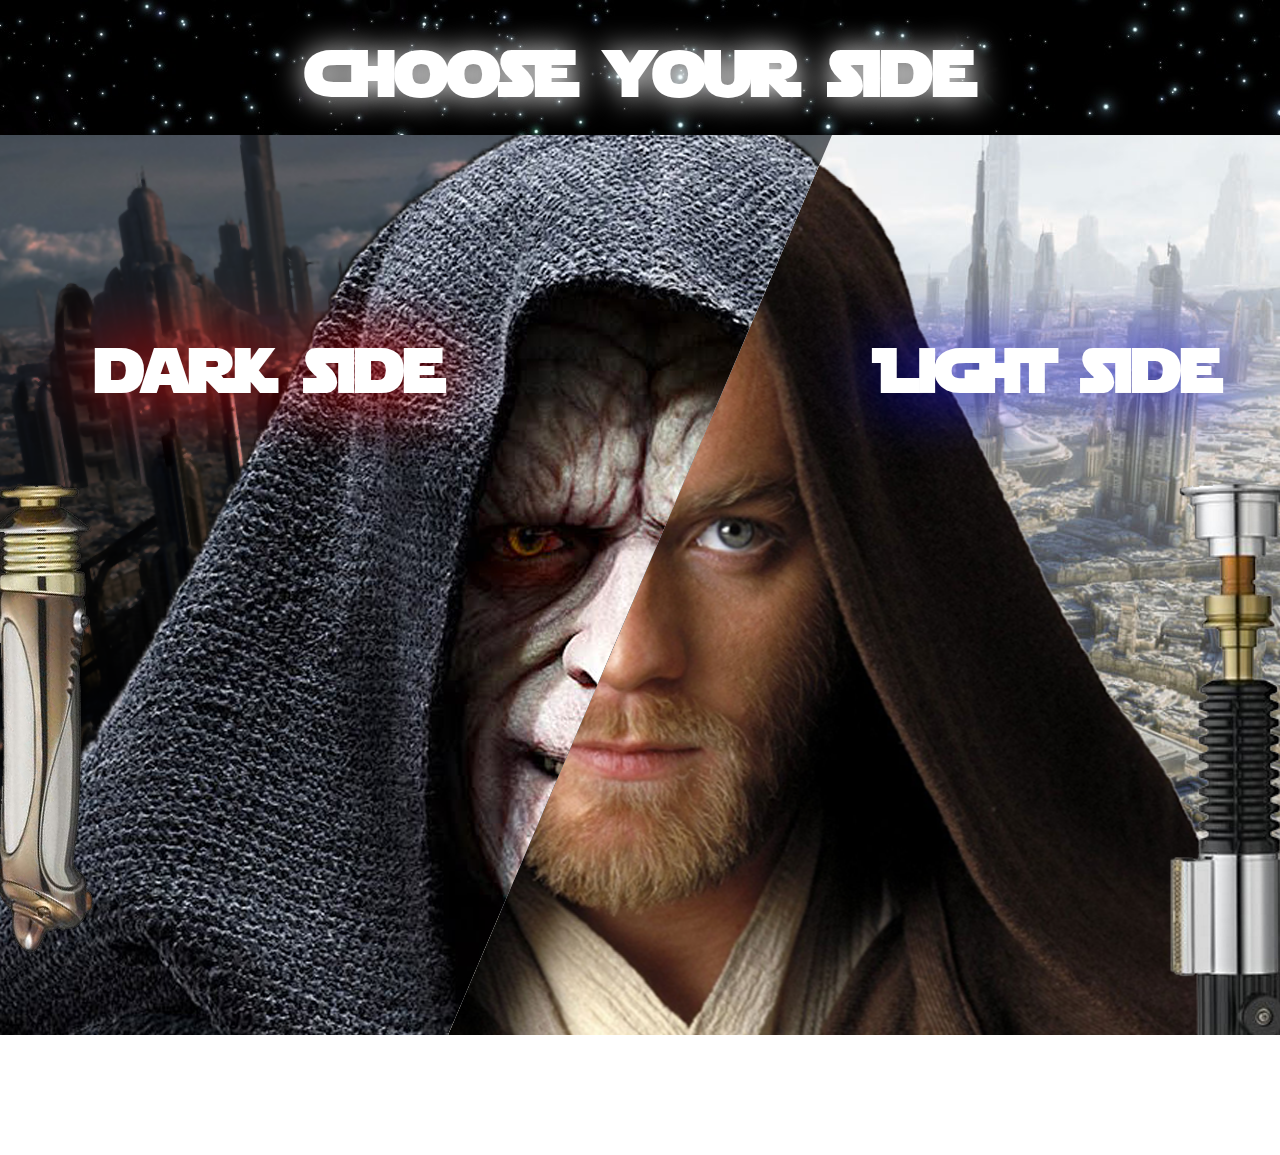
==== index.html @ e0ad4acf "Added Lightsaber footer" ====
<!DOCTYPE html>
<html>
<head>
  <meta charset="utf-8">
  <title>Choose your Side</title>
  <link href="css/style.css" rel="stylesheet"/>
  <script   src="https://code.jquery.com/jquery-2.2.3.min.js"   integrity="sha256-a23g1Nt4dtEYOj7bR+vTu7+T8VP13humZFBJNIYoEJo="   crossorigin="anonymous"></script>
  <script src="js/script.js"></script>
</head>
<body>

  <header>
    <h1 id="Titel">choose your side</h1>
  </header>

  <div id="wrapper">

    <div id="lightsidebackground">
      <div id="lightsideperson">
        <div id="lightside">
          <h1 id="lightside_title">LighT side</h1>
          <div id="goodboylightsaber">
            <img id="goodboyhandle" src="img/goodboywaffe.png" />
            <div id="bluelightsabercontainer">
              <img id="bluelightsaber" src="img/blue2.png" />
            </div>
          </div>
        </div>
      </div>
    </div>

    <div id="darksidebackground">
      <div id="darkside">
        <h1 id="darkside_title">dark side</h1>
        <div id="badboylightsaber">
          <img id="badboyhandle" src="img/badboywaffe - Kopie.png" />
          <div id="redlightsabercontainer">
            <img id="saberfire" src="img/saberfire.gif" />
            <img id="redlightsaber" src="img/red2.png" />
          </div>
        </div>
      </div>
    </div>

  </div>
  <div id="footerwrapper">
    <footer></footer>
  </div>

</body>
</html>
---- css/style.css ----
* {
  margin: 0;
  padding: 0;
}

body {
  overflow: hidden;
}
#darkside, #lightside, #darksidebackground, #lightsidebackground {
  position: absolute;
  top: 0;
  left: 0;
  height: 100vh;
  width: 100%;
  display: block;
}

body {
  overflow: hidden;
}
/*-------------------Background-------------------*/
#lightsidebackground, #darksidebackground{
  background-position: center;
  background-repeat: no-repeat;
  background-size: cover;
  -webkit-transition: -webkit-clip-path 0.7s; /* Safari */
  transition: -webkit-clip-path 0.7s;
}
#lightsidebackground{
  -webkit-clip-path: polygon(65% 0, 100% 0, 100% 100%, 35% 100vh);
  clip-path: polygon(65% 0, 100% 0, 100% 100%, 35% 100vh);
  background-image: url("../img/good.jpg");
}
#darksidebackground{
  -webkit-clip-path: polygon(65% 0, 0 0, 0 100%, 35% 100vh);
  clip-path: polygon(65% 0, 0 0, 0 100%, 35% 100vh);
  background-image: url("../img/bad.png");
}
/*-------------------Kopf Bilder-------------------*/
#darkside, #lightside{
  background-position: center;
  background-repeat: no-repeat;
  -webkit-transition: -webkit-clip-path 0.7s; /* Safari */
  transition: -webkit-clip-path 0.7s;
}

#darkside {
  -webkit-clip-path: polygon(65vw 0, 0 0, 0 100%, 35% 100vh);
  clip-path: polygon(65% 0, 0 0, 0 100%, 35% 100vh);
  background-image: url("../img/imperator.png");
}

#lightside {
}

#lightsideperson {
  background-position: center;
  background-repeat: no-repeat;
  -webkit-transition: -webkit-clip-path 0.7s; /* Safari */
  transition: -webkit-clip-path 0.7s;
  background-image: url("../img/FighterObiHead.png");
  -webkit-clip-path: polygon(65% 0, 100% 0, 100% 100%, 35% 100vh);
  clip-path: polygon(65% 0, 100% 0, 100% 100%, 35% 100vh);
  height: 100%;
}

/*-------------------Titel-------------------*/
header{
background-image: url("../img/titel-balken-background.jpg");
background-repeat: repeat;
height: 15vh;
}
#Titel {
  font-size:5vw;
  font-family: StarJedi, Impact,serif;
  text-shadow: 1px  1px 30px white;
  text-align: center;
  color: white;
  line-height: 15vh;
}

/*-------------------Beschriftungen-------------------*/
@font-face {
  font-family: StarJedi;
  src: url(../fonts/starjedi/Starjedi.ttf);
}

#lightside_title, #darkside_title{
  cursor: pointer;
  font-size:4.75vw;
  font-family: StarJedi, Impact;
  text-align: center;
  width:28%;
  -webkit-transition: margin-top 0.5s, margin-left 0.5s; /* Safari */
  transition: margin-top 0.5s, margin-left 0.5s;
  padding: 0, 0, 2px, 0;
  color: white;
  position: absolute;
  z-index: 5;
}

#lightside_title{
  text-shadow: 1px  1px 70px blue;
  margin-top: 20vh;
  margin-left: 68vw;
}

#darkside_title{
  text-shadow: 1px  1px 70px red;
  margin-top: 20vh;
  margin-left: 7vw;
}
/*-------------------Button Allgemein-------------------*/
button {
  top:0;
  display: inline-block;
  border-radius: 5px;
  border: none;
  text-align: center;
  font-size: 20px;
  padding: 10px;
  cursor: pointer;
  position: absolute;
  transition: box-shadow 0.3s;
  width: 100px;
}

button span {
  cursor: pointer;
  display: inline-block;
  position: relative;
  transition: 0.5s;
}

button span:before {
  content: '»';
  position: absolute;
  opacity: 0;
  top: 0;
  right: -20px;
  transition: 0.5s;
}

button:hover span {
  padding-right: 25px;
}

button:hover span:before {
  opacity: 1;
  right: 0;
}

button:focus {
  outline: 0;
}

button:hover span:after {
  opacity: 1;
  right: 0;
}
/*-------------------Lightside Button-------------------*/
#lightside_button {
  right:0;
  background-color: #555555;
  color: #FFFFFF;
  display: none;
}

#lightside_button:hover {
  box-shadow: 0 12px 16px 0 rgba(0,0,0,0.24),0 17px 50px 0 rgba(0,0,0,0.19);
}

/*-------------------Darkside Button-------------------*/
#darkside_button {
  left:0;
  background-color: #FFFFFF;
  color: black;
  display: none;
}

#darkside_button:hover {
  box-shadow: 0 12px 16px 0 rgba(214,214,214,0.24),0 17px 50px 0 rgba(214,214,214,0.19);
}
/*-------------------Bilder / Gif's-------------------*/
#bild1{
  position: absolute;
  margin-bottom: 80%;
  margin-left: 34%;
}

#bild2{
  position: absolute;
  margin-bottom: 90%;
  margin-left: 20%;
}

div {
  transform : translateZ(0);
}

#badboyhandle {
  bottom:70px;
  left: -31px;
  position: absolute;
  z-index: 2;
}

#redlightsaber {
  position: absolute;
  left:-50px;
  bottom: -1000px;
  transition: bottom 0.7s;
}

#badboylightsaber {
  position: absolute;
  bottom:0;
  left:0;
  transition: transform 1s, left 1s, bottom 1s;
}

#redlightsabercontainer {
  overflow: hidden;
  bottom: 545px;
  height: 1000px;
  width: 600px;
  position: absolute;
  z-index: 1;
}

#saberfire {
  position: absolute;
  left:-52px;
  bottom: -1000px;
  transition: bottom 0.7s;
}

#goodboyhandle {
  bottom:-120px;
  right: -27px;
  position: absolute;
  z-index: 1
}

#goodboylightsaber {
  position: absolute;
  bottom:0;
  right:0;
  transition: transform 1s, right 1s, bottom 1s;
}

#bluelightsaber {
  position: absolute;
  right:-45px;
  bottom: -1000px;
  transition: bottom 0.7s;
}

#bluelightsabercontainer {
  overflow: hidden;
  margin-bottom: 545px;
  height: 1000px;
  width: 600px;
}

footer {
  display: block;
  height: 124px;
}

#footerwrapper {
  display: block;
  width: 100%;
  padding: 0;
  position: absolute;
  bottom: 0;
}
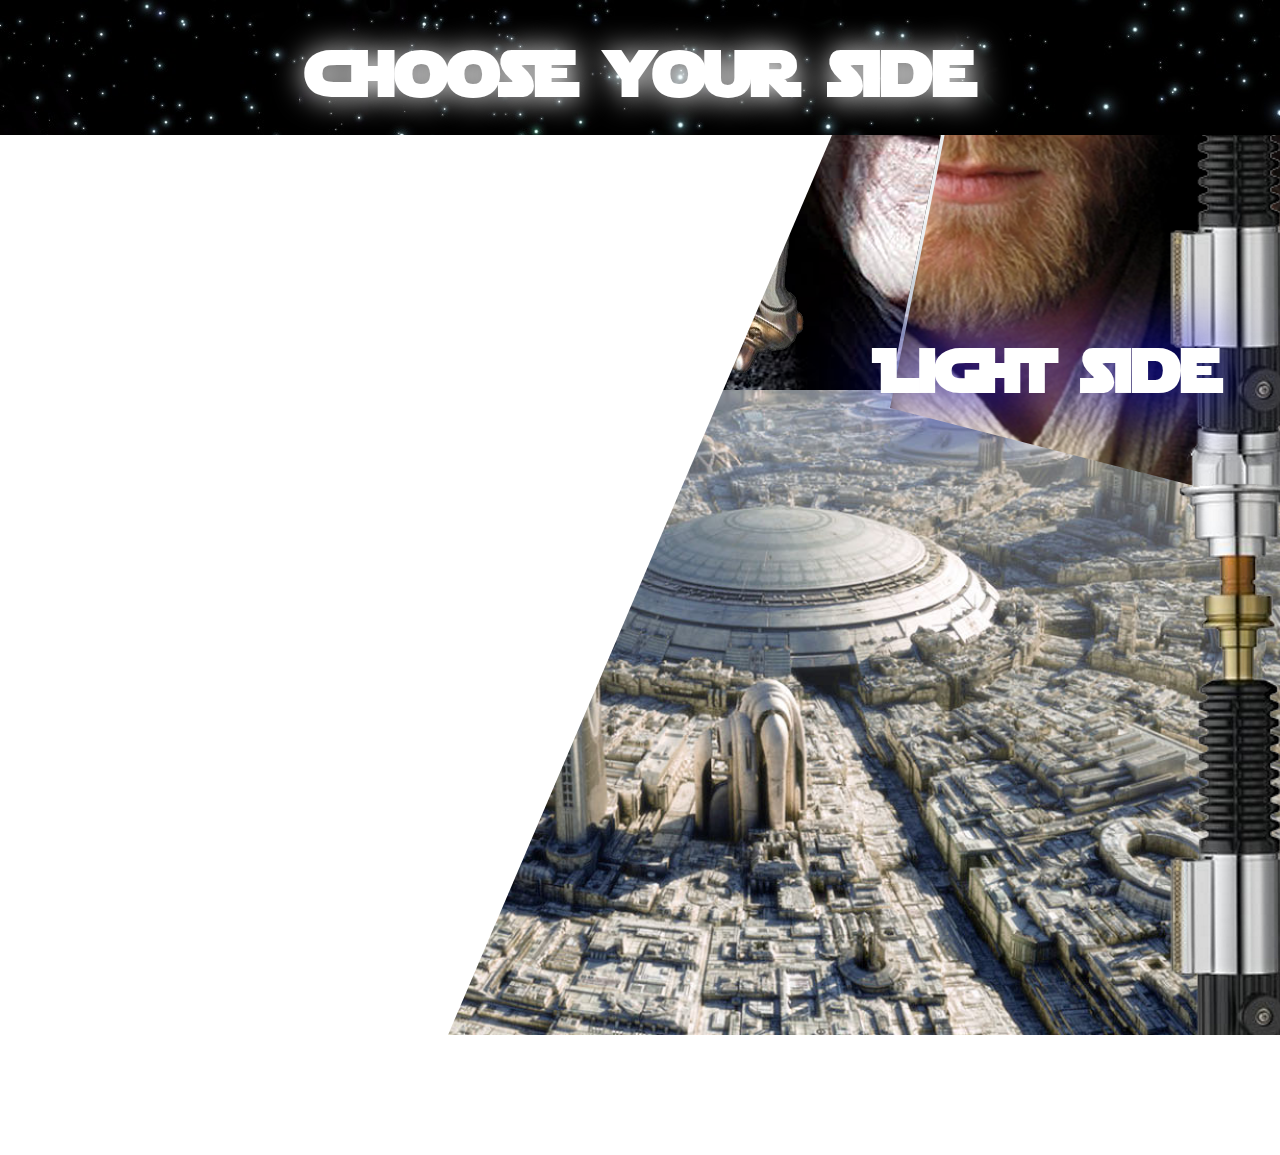
==== commit 175df091: "Merge remote-tracking branch 'origin/master'" ====
--- a/index.html
+++ b/index.html
@@ -16,6 +16,16 @@
   <div id="wrapper">
 
     <div id="lightsidebackground">
+<<<<<<< HEAD
+      <div id="lightside">
+        <h1 id="lightside_title">LighT side</h1>
+        <div id="lightsidepic">
+        </div>
+        <div id="goodboylightsaber">
+          <img id="goodboyhandle" src="img/goodboywaffe.png" />
+          <div id="bluelightsabercontainer">
+            <img id="bluelightsaber" src="img/blue2.png" />
+=======
       <div id="lightsideperson">
         <div id="lightside">
           <h1 id="lightside_title">LighT side</h1>
@@ -24,6 +34,7 @@
             <div id="bluelightsabercontainer">
               <img id="bluelightsaber" src="img/blue2.png" />
             </div>
+>>>>>>> origin/master
           </div>
         </div>
       </div>
@@ -32,6 +43,8 @@
     <div id="darksidebackground">
       <div id="darkside">
         <h1 id="darkside_title">dark side</h1>
+        <div id="darksidepic">
+        </div>
         <div id="badboylightsaber">
           <img id="badboyhandle" src="img/badboywaffe - Kopie.png" />
           <div id="redlightsabercontainer">
@@ -39,6 +52,10 @@
             <img id="redlightsaber" src="img/red2.png" />
           </div>
         </div>
+<<<<<<< HEAD
+
+  </div>
+=======
       </div>
     </div>
 
@@ -47,5 +64,6 @@
     <footer></footer>
   </div>
 
+>>>>>>> origin/master
 </body>
 </html>
--- a/css/style.css
+++ b/css/style.css
@@ -66,9 +66,9 @@
 
 /*-------------------Titel-------------------*/
 header{
-background-image: url("../img/titel-balken-background.jpg");
-background-repeat: repeat;
-height: 15vh;
+  background-image: url("../img/titel-balken-background.jpg");
+  background-repeat: repeat;
+  height: 15vh;
 }
 #Titel {
   font-size:5vw;
@@ -113,6 +113,10 @@
 /*-------------------Button Allgemein-------------------*/
 button {
   top:0;
+<<<<<<< HEAD
+  left:50%;
+=======
+>>>>>>> origin/master
   display: inline-block;
   border-radius: 5px;
   border: none;
@@ -182,22 +186,97 @@
   box-shadow: 0 12px 16px 0 rgba(214,214,214,0.24),0 17px 50px 0 rgba(214,214,214,0.19);
 }
 /*-------------------Bilder / Gif's-------------------*/
-#bild1{
-  position: absolute;
-  margin-bottom: 80%;
-  margin-left: 34%;
-}
-
-#bild2{
-  position: absolute;
-  margin-bottom: 90%;
-  margin-left: 20%;
+#lightsidepic{
+  background-image: url("../img/fight.gif");
+  background-position: center;
+  background-size: cover;
+  display: none;
+  position: absolute;
+  width: 50vw;
+  height: 50vh;
+  margin-top: 20vh;
+  margin-left: 25vw;
+}
+
+#darksidepic{
+  background-image: url("../img/dark.gif");
+  background-position: center;
+  background-size: cover;
+  display: none;
+  position: absolute;
+  width: 80vw;
+  height: 70vh;
+  margin-top: 13vh;
+  margin-left: 10vw;
 }
 
 div {
   transform : translateZ(0);
 }
 
+<<<<<<< HEAD
+@keyframes vader {
+  from { box-shadow: 0 0 10px #e51115; }
+  50% { box-shadow: 0 0 16px #e51115; }
+  to { box-shadow: 0 0 10px #e51115; }
+}
+@-moz-keyframes vader {
+  from { box-shadow: 0 0 10px #e51115; }
+  50% { box-shadow: 0 0 16px #e51115; }
+  to { box-shadow: 0 0 10px #e51115; }
+}
+@-webkit-keyframes vader {
+  from { box-shadow: 0 0 10px #e51115; }
+  50% { box-shadow: 0 0 16px #e51115; }
+  to { box-shadow: 0 0 10px #e51115; }
+}
+@-o-keyframes vader {
+  from { box-shadow: 0 0 10px #e51115; }
+  50% { box-shadow: 0 0 16px #e51115; }
+  to { box-shadow: 0 0 10px #e51115; }
+}
+@-ms-keyframes vader {
+  from { box-shadow: 0 0 10px #e51115; }
+  50% { box-shadow: 0 0 16px #e51115; }
+  to { box-shadow: 0 0 10px #e51115; }
+}
+
+@keyframes obi-wan {
+  from { box-shadow: 0 0 10px #3784d6; }
+  50% { box-shadow: 0 0 16px #3784d6; }
+  to { box-shadow: 0 0 10px #3784d6; }
+}
+@-moz-keyframes obi-wan {
+  from { box-shadow: 0 0 10px #3784d6; }
+  50% { box-shadow: 0 0 16px #3784d6; }
+  to { box-shadow: 0 0 10px #3784d6; }
+}
+@-webkit-keyframes obi-wan {
+  from { box-shadow: 0 0 10px #3784d6; }
+  50% { box-shadow: 0 0 16px #3784d6; }
+  to { box-shadow: 0 0 10px #3784d6; }
+}
+@-o-keyframes obi-wan {
+  from { box-shadow: 0 0 10px #3784d6; }
+  50% { box-shadow: 0 0 16px #3784d6; }
+  to { box-shadow: 0 0 10px #3784d6; }
+}
+@-ms-keyframes obi-wan {
+  from { box-shadow: 0 0 10px #3784d6; }
+  50% { box-shadow: 0 0 16px #3784d6; }
+  to { box-shadow: 0 0 10px #3784d6; }
+}
+
+/*#footerlichtschwert .lightsaber input[type=checkbox]:checked ~ div.plasma {
+height: 100vh;
+}
+
+#footerlichtschwert .lightsaber .plasma {
+width: 150px;
+}*/
+
+=======
+>>>>>>> origin/master
 #badboyhandle {
   bottom:70px;
   left: -31px;
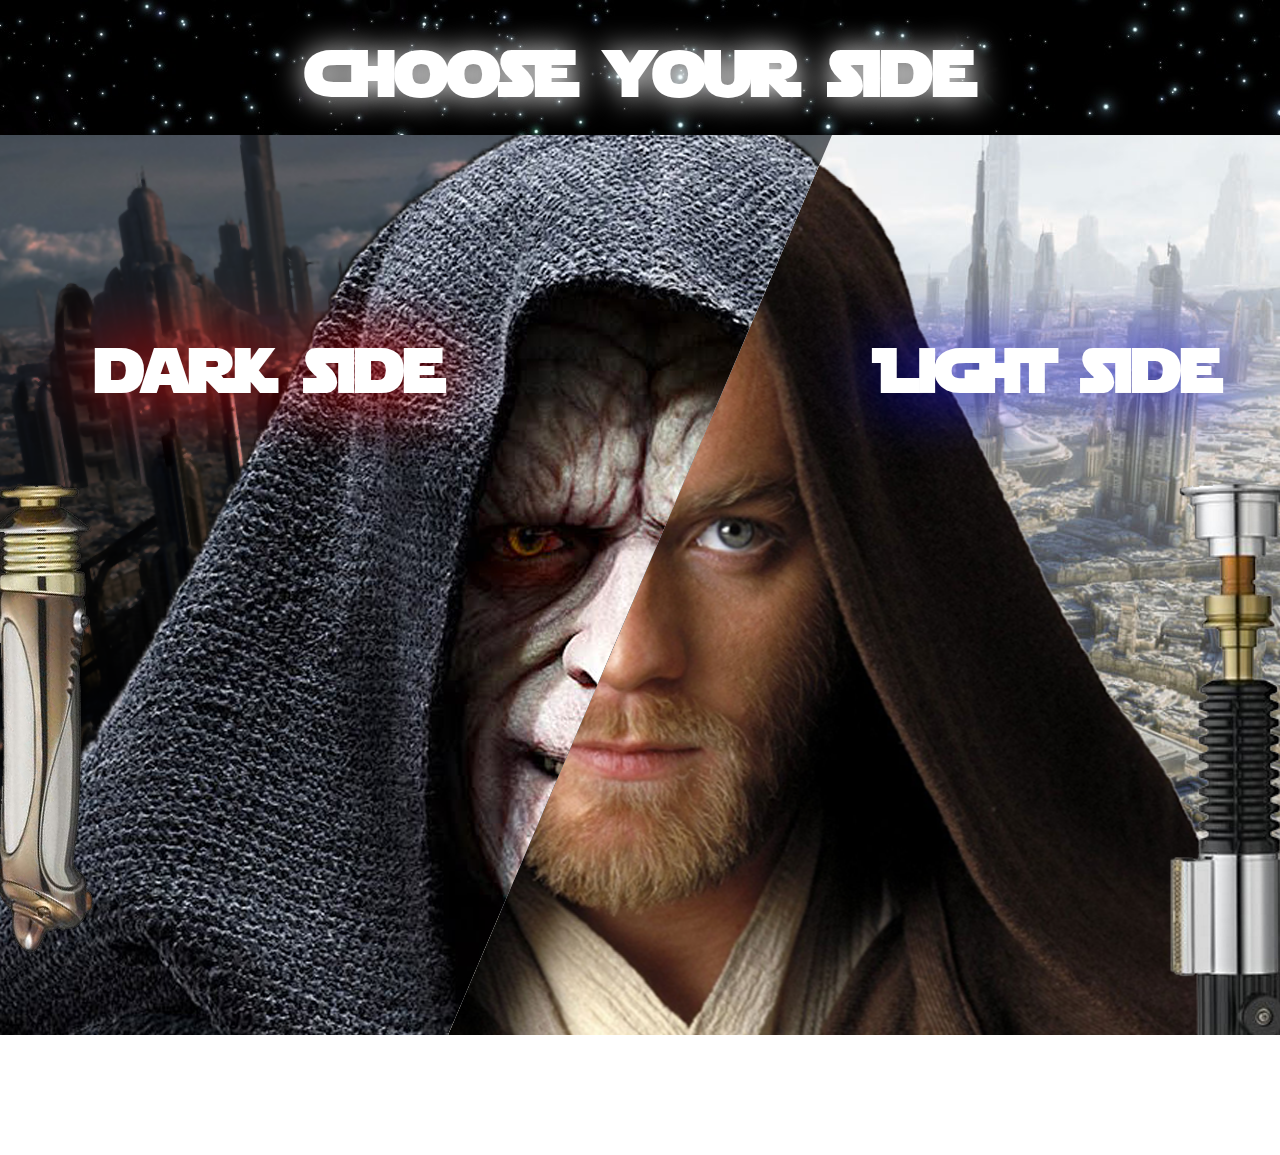
==== commit aa8961ae: "resolved conflicts" ====
--- a/index.html
+++ b/index.html
@@ -16,25 +16,15 @@
   <div id="wrapper">
 
     <div id="lightsidebackground">
-<<<<<<< HEAD
-      <div id="lightside">
-        <h1 id="lightside_title">LighT side</h1>
-        <div id="lightsidepic">
-        </div>
-        <div id="goodboylightsaber">
-          <img id="goodboyhandle" src="img/goodboywaffe.png" />
-          <div id="bluelightsabercontainer">
-            <img id="bluelightsaber" src="img/blue2.png" />
-=======
       <div id="lightsideperson">
         <div id="lightside">
           <h1 id="lightside_title">LighT side</h1>
+          <div id="lightsidepic"></div>
           <div id="goodboylightsaber">
             <img id="goodboyhandle" src="img/goodboywaffe.png" />
             <div id="bluelightsabercontainer">
               <img id="bluelightsaber" src="img/blue2.png" />
             </div>
->>>>>>> origin/master
           </div>
         </div>
       </div>
@@ -43,8 +33,7 @@
     <div id="darksidebackground">
       <div id="darkside">
         <h1 id="darkside_title">dark side</h1>
-        <div id="darksidepic">
-        </div>
+        <div id="darksidepic"></div>
         <div id="badboylightsaber">
           <img id="badboyhandle" src="img/badboywaffe - Kopie.png" />
           <div id="redlightsabercontainer">
@@ -52,18 +41,11 @@
             <img id="redlightsaber" src="img/red2.png" />
           </div>
         </div>
-<<<<<<< HEAD
-
-  </div>
-=======
       </div>
     </div>
-
   </div>
   <div id="footerwrapper">
     <footer></footer>
   </div>
-
->>>>>>> origin/master
 </body>
 </html>
--- a/css/style.css
+++ b/css/style.css
@@ -113,10 +113,6 @@
 /*-------------------Button Allgemein-------------------*/
 button {
   top:0;
-<<<<<<< HEAD
-  left:50%;
-=======
->>>>>>> origin/master
   display: inline-block;
   border-radius: 5px;
   border: none;
@@ -214,69 +210,6 @@
   transform : translateZ(0);
 }
 
-<<<<<<< HEAD
-@keyframes vader {
-  from { box-shadow: 0 0 10px #e51115; }
-  50% { box-shadow: 0 0 16px #e51115; }
-  to { box-shadow: 0 0 10px #e51115; }
-}
-@-moz-keyframes vader {
-  from { box-shadow: 0 0 10px #e51115; }
-  50% { box-shadow: 0 0 16px #e51115; }
-  to { box-shadow: 0 0 10px #e51115; }
-}
-@-webkit-keyframes vader {
-  from { box-shadow: 0 0 10px #e51115; }
-  50% { box-shadow: 0 0 16px #e51115; }
-  to { box-shadow: 0 0 10px #e51115; }
-}
-@-o-keyframes vader {
-  from { box-shadow: 0 0 10px #e51115; }
-  50% { box-shadow: 0 0 16px #e51115; }
-  to { box-shadow: 0 0 10px #e51115; }
-}
-@-ms-keyframes vader {
-  from { box-shadow: 0 0 10px #e51115; }
-  50% { box-shadow: 0 0 16px #e51115; }
-  to { box-shadow: 0 0 10px #e51115; }
-}
-
-@keyframes obi-wan {
-  from { box-shadow: 0 0 10px #3784d6; }
-  50% { box-shadow: 0 0 16px #3784d6; }
-  to { box-shadow: 0 0 10px #3784d6; }
-}
-@-moz-keyframes obi-wan {
-  from { box-shadow: 0 0 10px #3784d6; }
-  50% { box-shadow: 0 0 16px #3784d6; }
-  to { box-shadow: 0 0 10px #3784d6; }
-}
-@-webkit-keyframes obi-wan {
-  from { box-shadow: 0 0 10px #3784d6; }
-  50% { box-shadow: 0 0 16px #3784d6; }
-  to { box-shadow: 0 0 10px #3784d6; }
-}
-@-o-keyframes obi-wan {
-  from { box-shadow: 0 0 10px #3784d6; }
-  50% { box-shadow: 0 0 16px #3784d6; }
-  to { box-shadow: 0 0 10px #3784d6; }
-}
-@-ms-keyframes obi-wan {
-  from { box-shadow: 0 0 10px #3784d6; }
-  50% { box-shadow: 0 0 16px #3784d6; }
-  to { box-shadow: 0 0 10px #3784d6; }
-}
-
-/*#footerlichtschwert .lightsaber input[type=checkbox]:checked ~ div.plasma {
-height: 100vh;
-}
-
-#footerlichtschwert .lightsaber .plasma {
-width: 150px;
-}*/
-
-=======
->>>>>>> origin/master
 #badboyhandle {
   bottom:70px;
   left: -31px;
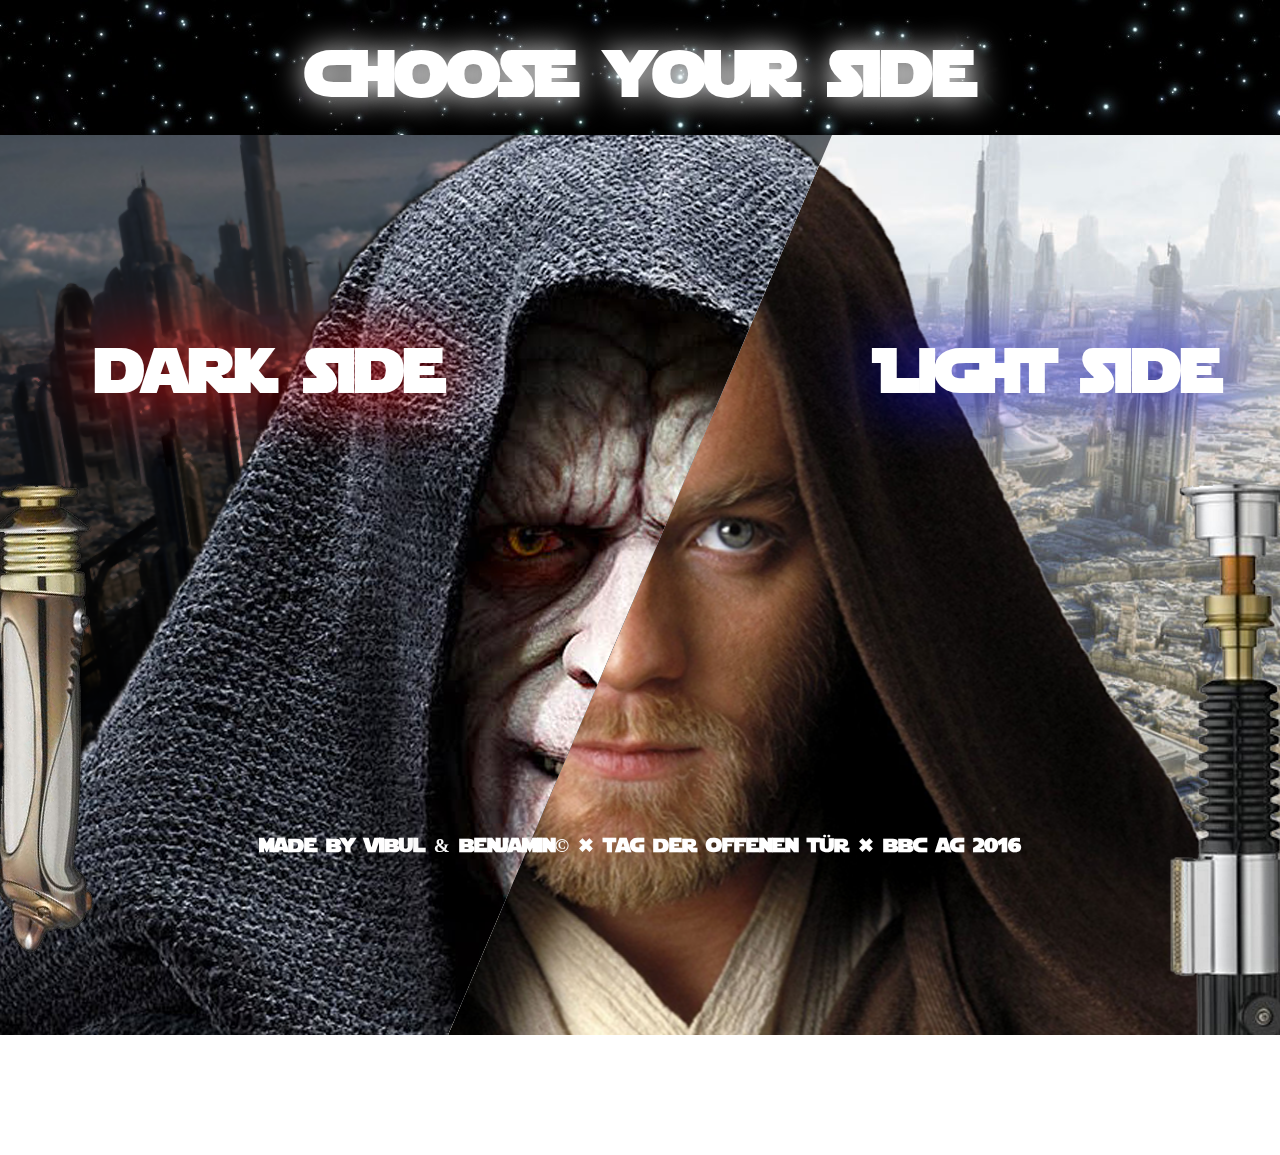
==== commit 027c4a8d: "footer fertig" ====
--- a/index.html
+++ b/index.html
@@ -45,7 +45,9 @@
     </div>
   </div>
   <div id="footerwrapper">
-    <footer></footer>
+    <footer>
+      <h2>made by vibul <span>&amp;</span> benjamin&copy; ✖ tag der offenen tür ✖ bbc ag 2016</h2>
+    </footer>
   </div>
 </body>
 </html>
--- a/css/style.css
+++ b/css/style.css
@@ -100,13 +100,13 @@
 }
 
 #lightside_title{
-  text-shadow: 1px  1px 70px blue;
+  text-shadow: 1px 1px 70px blue;
   margin-top: 20vh;
   margin-left: 68vw;
 }
 
 #darkside_title{
-  text-shadow: 1px  1px 70px red;
+  text-shadow: 1px 1px 70px red;
   margin-top: 20vh;
   margin-left: 7vw;
 }
@@ -200,16 +200,16 @@
   background-size: cover;
   display: none;
   position: absolute;
-  width: 80vw;
-  height: 70vh;
+  width: 70vw;
+  height: 60vh;
   margin-top: 13vh;
-  margin-left: 10vw;
+  margin-left: 16vw;
 }
 
 div {
   transform : translateZ(0);
 }
-
+/*-------------------Lichschwert Griffe-------------------*/
 #badboyhandle {
   bottom:70px;
   left: -31px;
@@ -223,7 +223,7 @@
   bottom: -1000px;
   transition: bottom 0.7s;
 }
-
+/*-------------------Lcihtschwert-------------------*/
 #badboylightsaber {
   position: absolute;
   bottom:0;
@@ -274,6 +274,20 @@
   height: 1000px;
   width: 600px;
 }
+h2{
+  position: absolute;
+  font-size:1.5vw;
+  font-family: StarJedi, Impact,serif;
+  text-shadow: 1px 1px 70px #000000;
+  text-align: center;
+  color: white;
+  line-height: 15vh;
+  width: 100%;
+}
+
+h2 span {
+  font-family: Impact,serif;
+}
 
 footer {
   display: block;
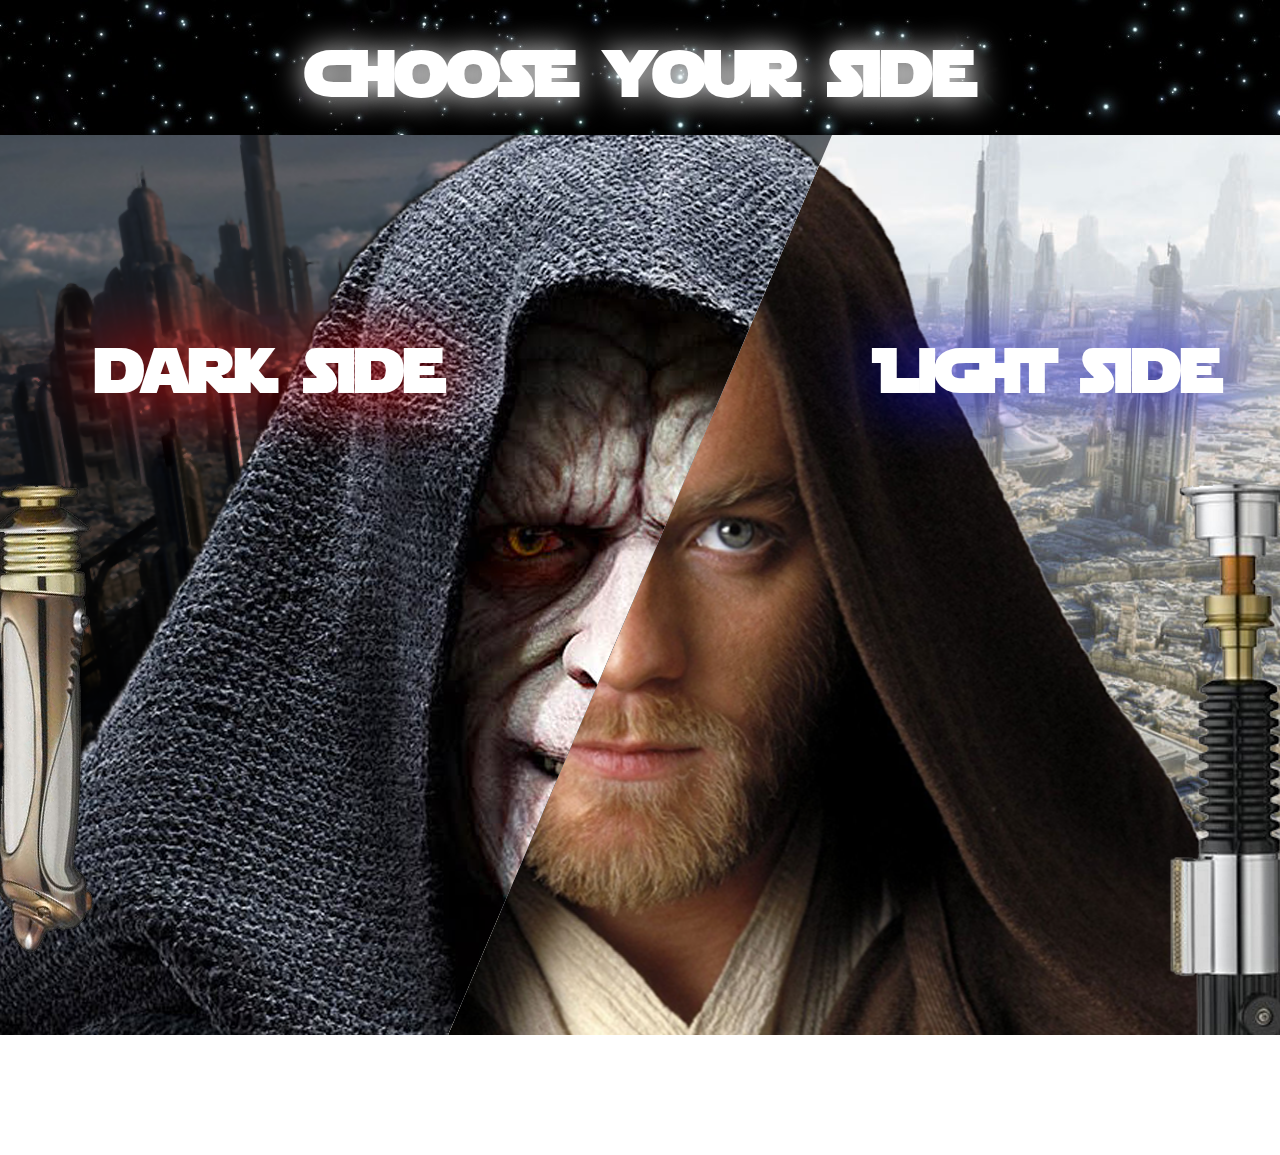
==== commit 479a638a: "Added Favicon and optimized animation" ====
--- a/index.html
+++ b/index.html
@@ -2,9 +2,10 @@
 <html>
 <head>
   <meta charset="utf-8">
-  <title>Choose your Side</title>
+  <title>Choose Your Side</title>
+  <link rel="shortcut icon" href="img/favicon.ico">
   <link href="css/style.css" rel="stylesheet"/>
-  <script   src="https://code.jquery.com/jquery-2.2.3.min.js"   integrity="sha256-a23g1Nt4dtEYOj7bR+vTu7+T8VP13humZFBJNIYoEJo="   crossorigin="anonymous"></script>
+  <script src="https://code.jquery.com/jquery-2.2.3.min.js"   integrity="sha256-a23g1Nt4dtEYOj7bR+vTu7+T8VP13humZFBJNIYoEJo="   crossorigin="anonymous"></script>
   <script src="js/script.js"></script>
 </head>
 <body>
@@ -44,10 +45,10 @@
       </div>
     </div>
   </div>
+
   <div id="footerwrapper">
-    <footer>
-      <h2>made by vibul <span>&amp;</span> benjamin&copy; ✖ tag der offenen tür ✖ bbc ag 2016</h2>
-    </footer>
+    <footer></footer>
   </div>
+
 </body>
 </html>
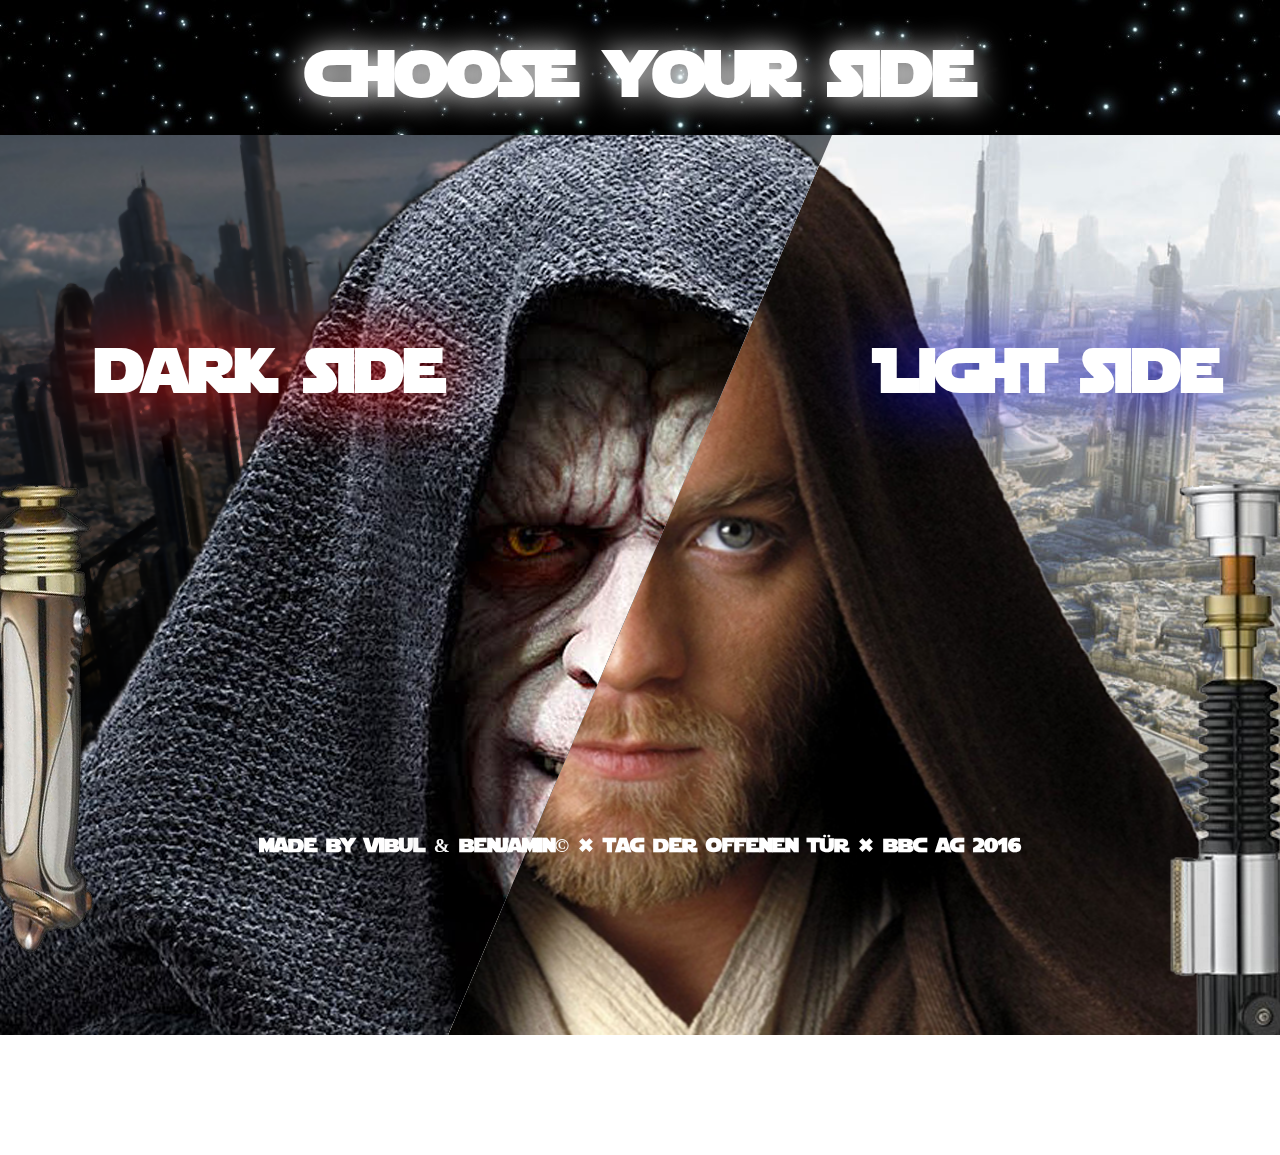
==== commit 98ded07c: "sorry vibul" ====
--- a/index.html
+++ b/index.html
@@ -47,7 +47,9 @@
   </div>
 
   <div id="footerwrapper">
-    <footer></footer>
+    <footer>
+      <h2>made by vibul <span>&amp;</span> benjamin&copy; ✖ tag der offenen tür ✖ bbc ag 2016</h2>
+    </footer>
   </div>
 
 </body>
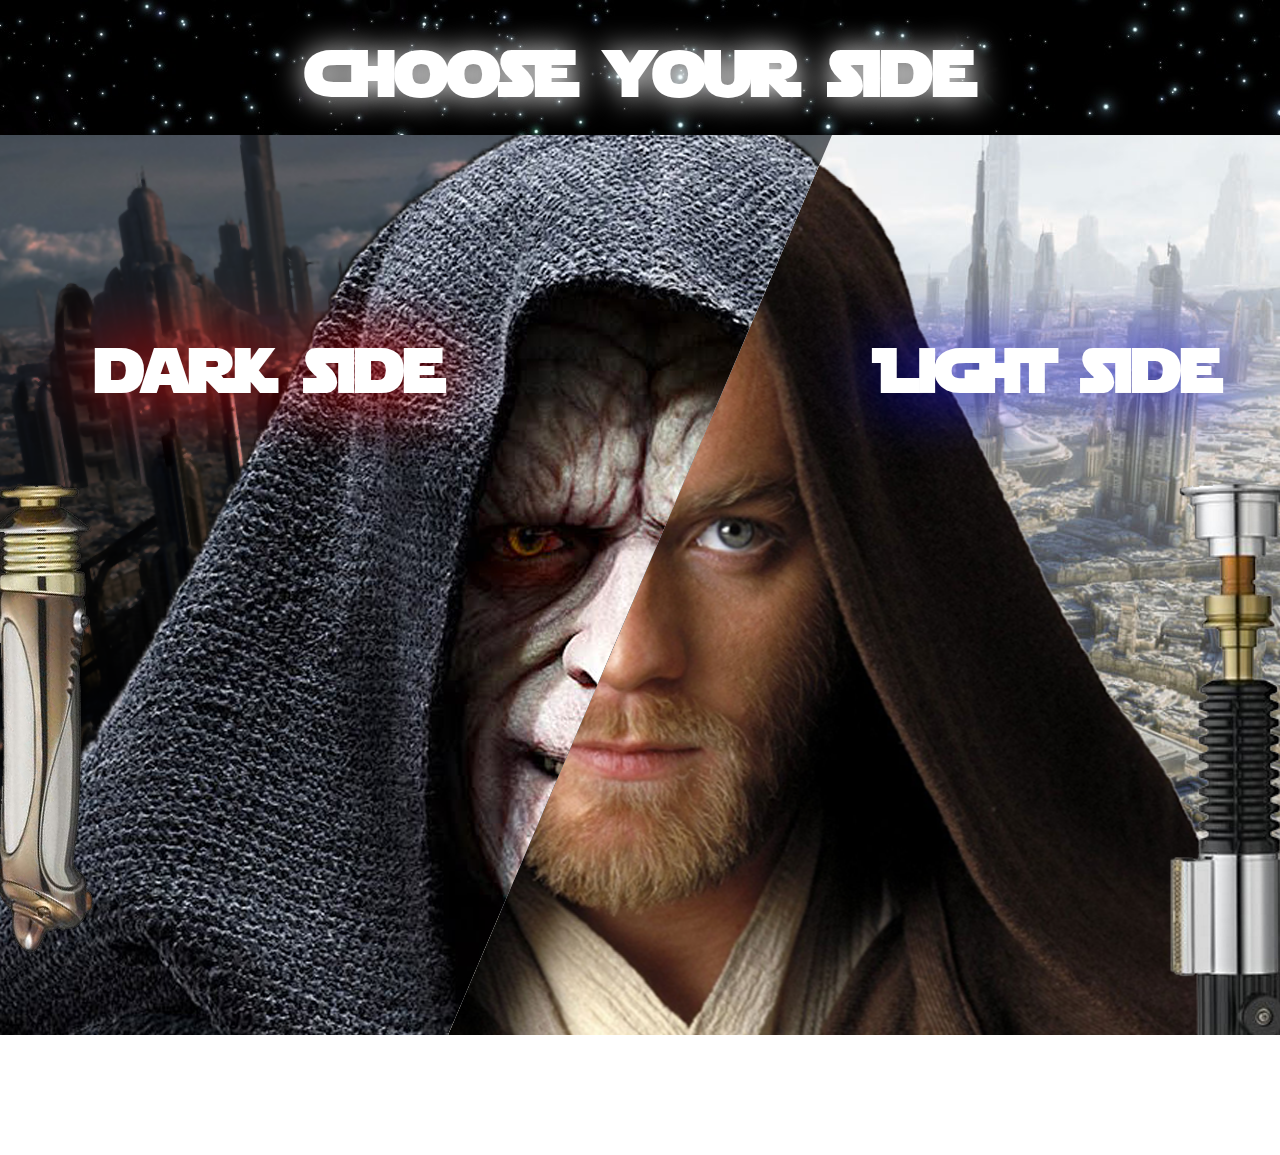
==== commit a7bb1aeb: "optimized footer" ====
--- a/index.html
+++ b/index.html
@@ -48,7 +48,9 @@
 
   <div id="footerwrapper">
     <footer>
-      <h2>made by vibul <span>&amp;</span> benjamin&copy; ✖ tag der offenen tür ✖ bbc ag 2016</h2>
+      <div id="textwrapper">
+        <h2>made by vibul <span>&amp;</span> benjamin&copy; ✖ tag der offenen tür ✖ bbc ag 2016</h2>
+      </div>
     </footer>
   </div>
 
--- a/css/style.css
+++ b/css/style.css
@@ -82,7 +82,7 @@
 /*-------------------Beschriftungen-------------------*/
 @font-face {
   font-family: StarJedi;
-  src: url(../fonts/starjedi/Starjedi.ttf);
+  src: url(../fonts/Starjedi.ttf);
 }
 
 #lightside_title, #darkside_title{
@@ -113,16 +113,17 @@
 /*-------------------Button Allgemein-------------------*/
 button {
   top:0;
+  right:45%;
+  font-family: StarJedi;
+  background:none;
+  border: none;
   display: inline-block;
-  border-radius: 5px;
-  border: none;
   text-align: center;
-  font-size: 20px;
-  padding: 10px;
+  font-size: 40px;
   cursor: pointer;
   position: absolute;
   transition: box-shadow 0.3s;
-  width: 100px;
+  width: 180px;
 }
 
 button span {
@@ -133,21 +134,21 @@
 }
 
 button span:before {
-  content: '»';
+  content: '«';
   position: absolute;
   opacity: 0;
   top: 0;
-  right: -20px;
+  left: 100px;
   transition: 0.5s;
 }
 
 button:hover span {
-  padding-right: 25px;
+  padding-left: 40px;
 }
 
 button:hover span:before {
   opacity: 1;
-  right: 0;
+  left: 0;
 }
 
 button:focus {
@@ -160,9 +161,7 @@
 }
 /*-------------------Lightside Button-------------------*/
 #lightside_button {
-  right:0;
-  background-color: #555555;
-  color: #FFFFFF;
+  color: #000000;
   display: none;
 }
 
@@ -172,9 +171,7 @@
 
 /*-------------------Darkside Button-------------------*/
 #darkside_button {
-  left:0;
-  background-color: #FFFFFF;
-  color: black;
+  color: #FFFFFF;
   display: none;
 }
 
@@ -191,7 +188,7 @@
   width: 50vw;
   height: 50vh;
   margin-top: 20vh;
-  margin-left: 25vw;
+  margin-left: 23vw;
 }
 
 #darksidepic{
@@ -203,7 +200,7 @@
   width: 70vw;
   height: 60vh;
   margin-top: 13vh;
-  margin-left: 16vw;
+  margin-left: 14vw;
 }
 
 div {
@@ -274,7 +271,7 @@
   height: 1000px;
   width: 600px;
 }
-h2{
+#textwrapper h2{
   position: absolute;
   font-size:1.5vw;
   font-family: StarJedi, Impact,serif;
@@ -285,8 +282,16 @@
   width: 100%;
 }
 
-h2 span {
+#textwrapper h2 span {
   font-family: Impact,serif;
+}
+
+#textwrapper {
+  width: 1500px;
+  height: 0;
+  position: absolute;
+  transition: top 0.7s, right 0.7s;
+  display: none;
 }
 
 footer {
